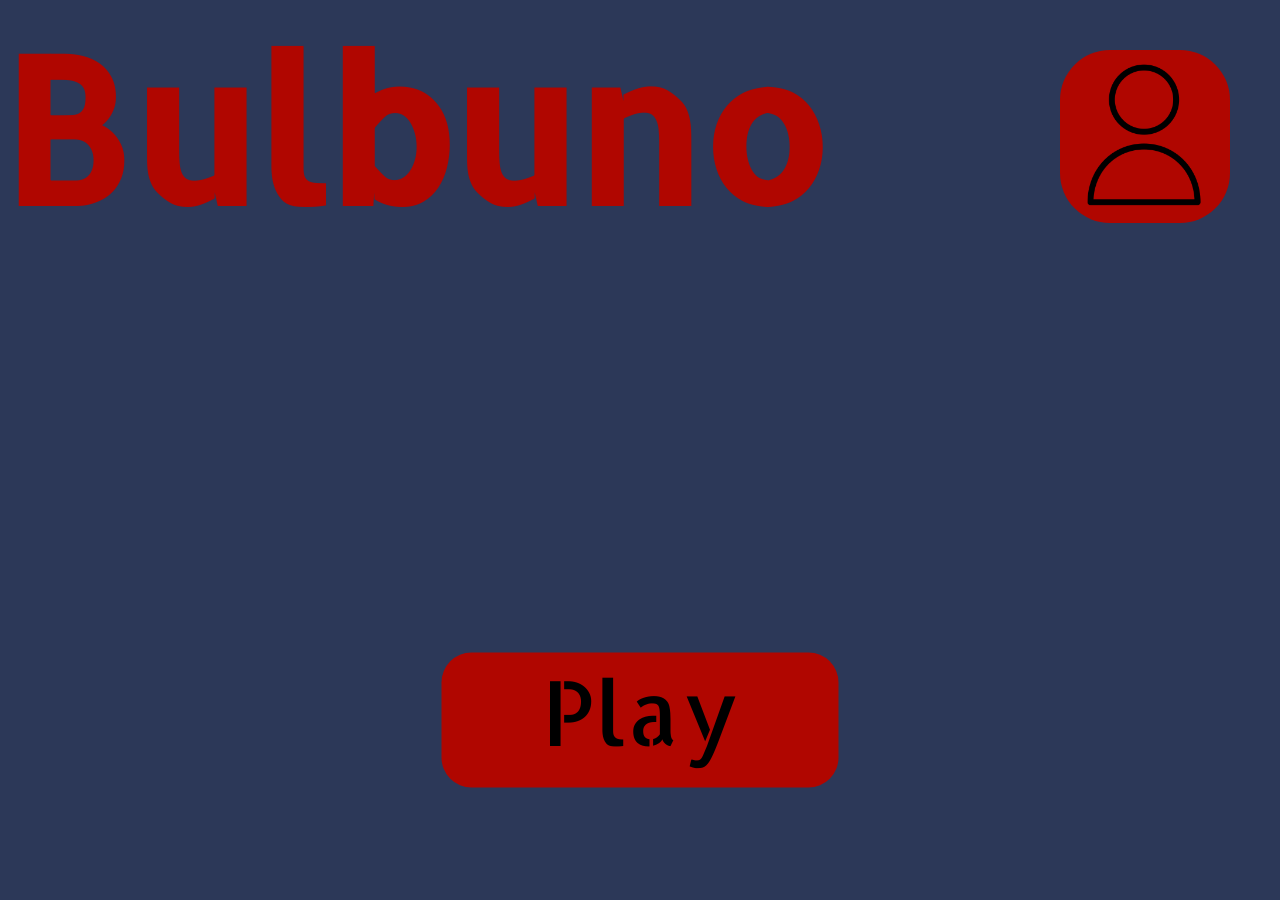
==== index.html @ d490d7e8 "Add files via upload" ====
<!DOCTYPE html>
<html lang="en">
<head>
    <meta charset="UTF-8">
    <meta name="viewport" content="width=device-width, initial-scale=1.0">
    <title>Document</title>
    <link rel="stylesheet" href="./style.css">
    <link rel="preconnect" href="https://fonts.googleapis.com">
    <link rel="preconnect" href="https://fonts.gstatic.com" crossorigin>
    <link href="https://fonts.googleapis.com/css2?family=Allerta+Stencil&display=swap" rel="stylesheet">
</head>
<body>
    <div class="Container">
        <div class="flex">
            <div class="font">
            <h1 class="bulbuno">Bulbuno</h1>
        </div>
        <div class="buttons">
            <button class="profile"><a href="./profile/profile.html"><img class="img" src="./png/prof.png" alt=""></a></button>
        </div>
        </div>
        <div class="play">
            <button class="play-button"><a href="./uno_templateBETA/game.html">Play</a></button>
        </div>
    </div>
</body>
</html>
---- style.css ----
*{
    margin: 0;
    padding: 0;
}
a{
    text-decoration: none;
    color: black;
}

body{
    background-color: #2C3858;
}
.play-button{
    background-color: #B00600;
    border: 0;
    border-radius: 30px;
    padding: 0 100px 20px 100px;
    color: black;
    font-size: 90px;
    font-family: "Allerta Stencil";
}
.buttons{
    flex-direction: column;
    display: flex;
    gap: 40px;
    padding: 50px;
}
.flex{
    display: flex;
    justify-content: space-between;
}
.bulbuno{
    font-size: 200px;
    font-family: "Allerta Stencil";
    color: #B00600;
}
.profile{
    background-color: #B00600;
    border: 0;
    border-radius: 50px;
    padding: 10px;
}
.img{
    width: 150px;
    height: 150px;
}
.shop{
    background-color: #B00600;
    border: 0;
    border-radius: 50px;
    padding: 10px;
}
.play{
    position: absolute;
    top: 80%;
    left: 50%;
     transform: translate(-50%, -50%);
}
@media (max-width: 720px) {
.bulbuno{
    font-size: 85px;
}
}
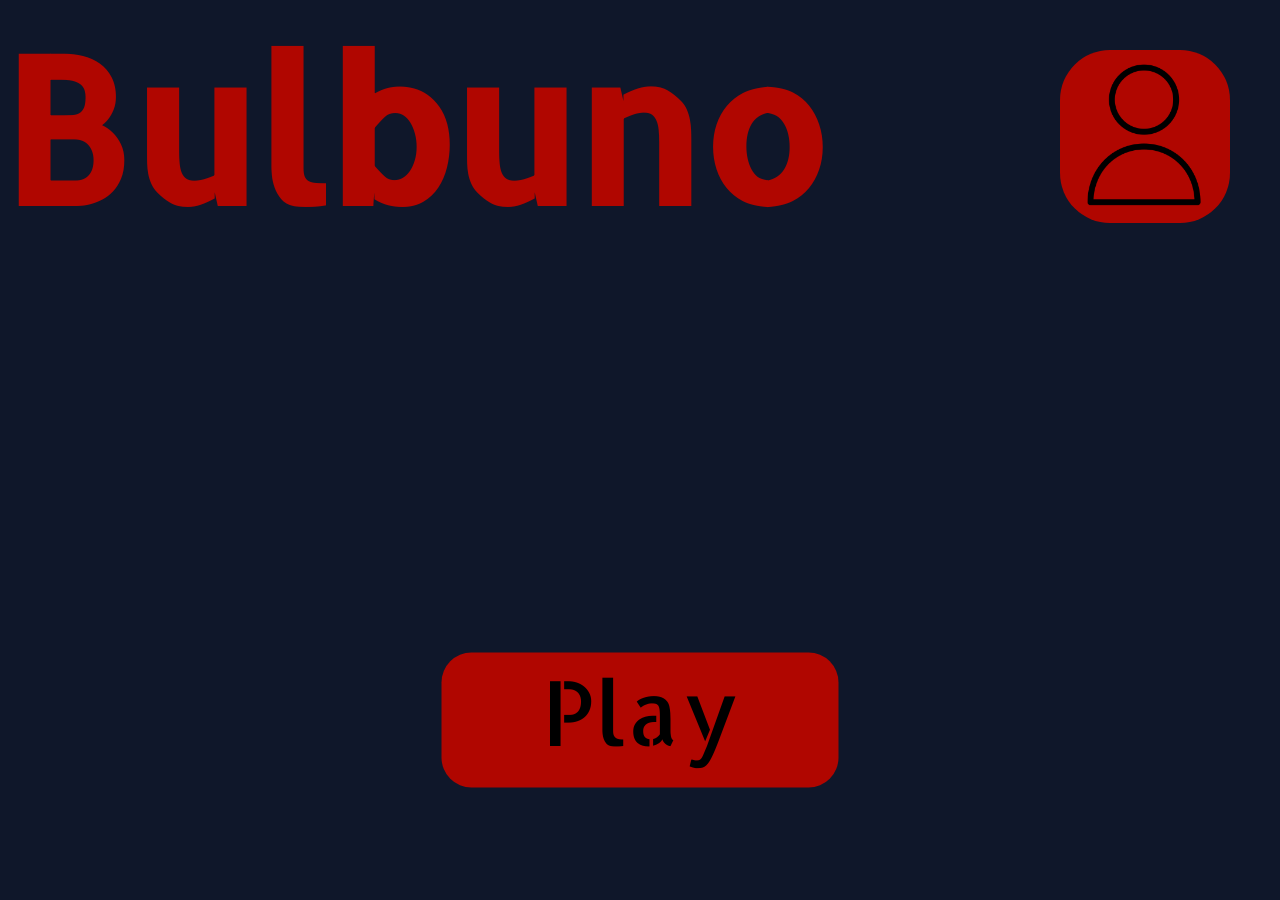
==== commit 1eb00ad6: "Update index.html" ====
--- a/index.html
+++ b/index.html
@@ -3,11 +3,12 @@
 <head>
     <meta charset="UTF-8">
     <meta name="viewport" content="width=device-width, initial-scale=1.0">
-    <title>Document</title>
+    <title>Bulbuno</title>
     <link rel="stylesheet" href="./style.css">
     <link rel="preconnect" href="https://fonts.googleapis.com">
     <link rel="preconnect" href="https://fonts.gstatic.com" crossorigin>
     <link href="https://fonts.googleapis.com/css2?family=Allerta+Stencil&display=swap" rel="stylesheet">
+    <link rel="icon" href="../png/favicon.ico" type="image/x-icon">
 </head>
 <body>
     <div class="Container">
@@ -24,4 +25,4 @@
         </div>
     </div>
 </body>
-</html>+</html>
--- a/style.css
+++ b/style.css
@@ -8,7 +8,7 @@
 }
 
 body{
-    background-color: #2C3858;
+    background-color: #0f172a;
 }
 .play-button{
     background-color: #B00600;
@@ -28,6 +28,7 @@
 .flex{
     display: flex;
     justify-content: space-between;
+    flex-wrap: wrap;
 }
 .bulbuno{
     font-size: 200px;
@@ -60,4 +61,23 @@
 .bulbuno{
     font-size: 85px;
 }
-}+.img{
+    width: 100px;
+    height: 100px;
+}
+
+}
+@media (max-width: 550px){
+.buttons{
+    flex-direction: column;
+    display: flex;
+    gap: 40px;
+    padding:5px;
+}   
+}
+
+@media (max-width: 375px){
+.play-button{
+    padding: 0 75px 20px 75px;
+}   
+}
